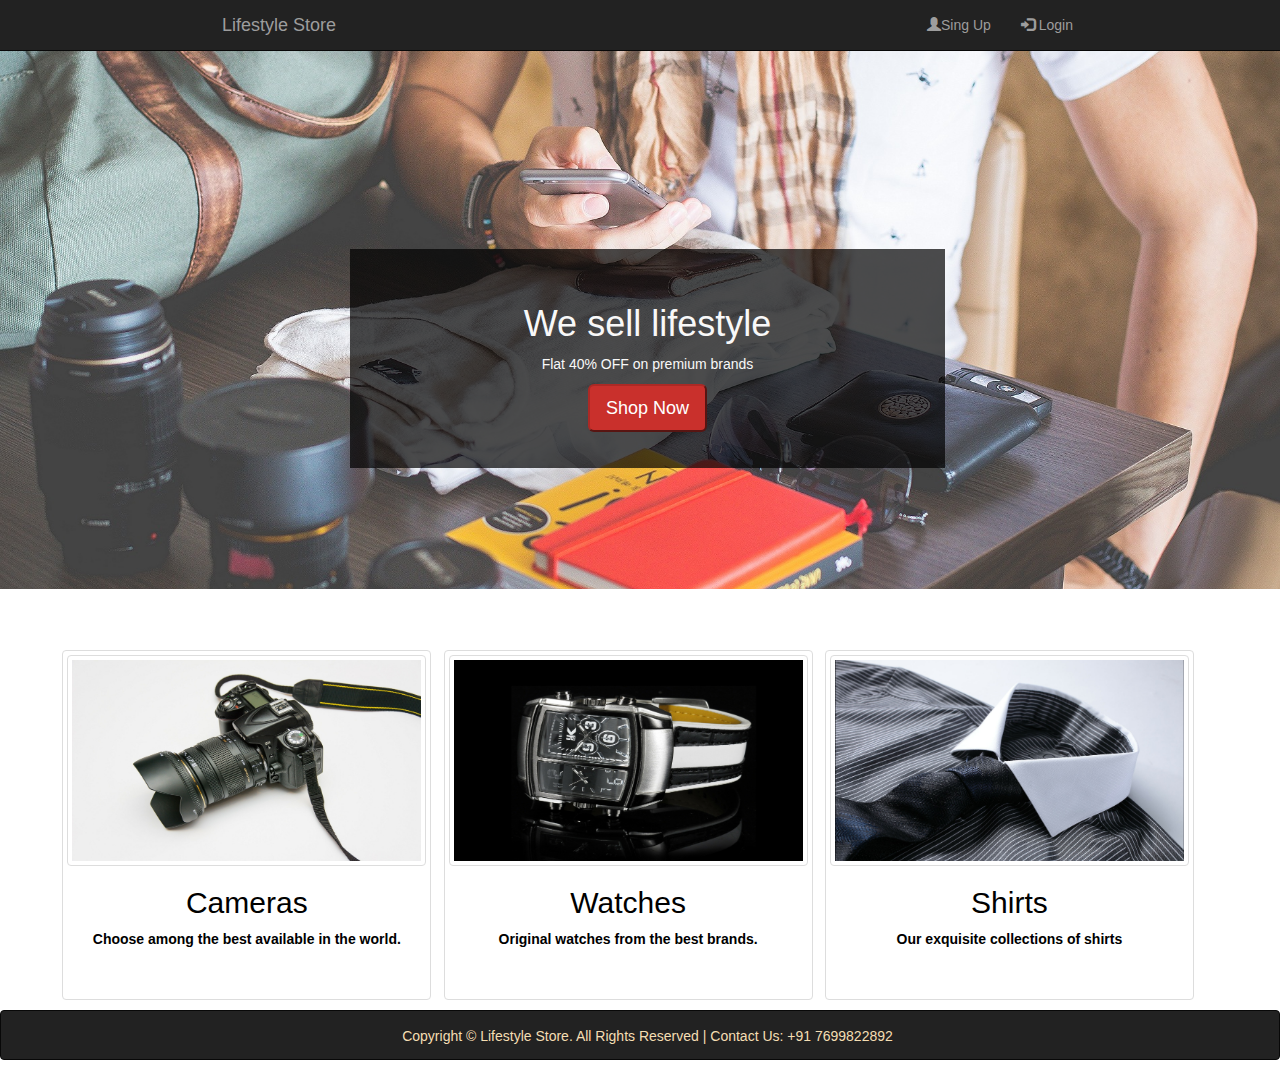
==== index.html @ 51b3bc00 "Add files via upload" ====
<!DOCTYPE html>
<head>
<title>Lifestyle Store</title>
<meta charset="utf-8">
  <meta name="viewport" content="width=device-width, initial-scale=1">
  <link rel="stylesheet" href="https://maxcdn.bootstrapcdn.com/bootstrap/3.4.1/css/bootstrap.min.css">
  <script src="https://ajax.googleapis.com/ajax/libs/jquery/3.5.1/jquery.min.js"></script>
  <script src="https://maxcdn.bootstrapcdn.com/bootstrap/3.4.1/js/bootstrap.min.js"></script>
<link rel="stylesheet" href="index.css">

</head>
<body>
    <nav class="navbar navbar-inverse navbar-fixed-top">
        <div class="container">
          <div class="navbar-header">
            <button type="button" class="navbar-toggle" data-toggle="collapse" data-target="#myNavbar">
              <span class="icon-bar"></span>
              <span class="icon-bar"></span>
              <span class="icon-bar"></span>                        
            </button>
            <a class="navbar-brand" href="#">Lifestyle Store</a>
          </div>
          <div class="collapse navbar-collapse" id="myNavbar">
            
            <ul class="nav navbar-nav navbar-right">
              
              <li><a href="Singup.html"><span class="glyphicon glyphicon-user"></span>Sing Up</a></li>
              <li><a href="Login.html"><span class="glyphicon glyphicon-log-in"></span> Login</a></li>
            </ul>
          </div>
        </div>
      </nav>
<div class="content">
    <div class="banner-image">
      <div class="container">
        <div class="inner-banner-image">
        <center>  <div class="banner_content">
                <h1>We sell lifestyle</h1>
                <p>Flat 40% OFF on premium brands</p>
              <center><a href="product.html"><button class=" class =”btn btn-danger btn-lg active">Shop Now</button></a></center>
            </div>

        </div></center>
    </div>
</div>
</div>
<div style="padding-top: 50px; padding-left: 50px;">
<div class="items" style="height: 350px;">
   
       <a href="#">
           <img class="thumbnail" src="camera.jpg"> 
   <div class="caption">
       <h2>Cameras</h2>
       <p>Choose among the best available in the world.</p>
   </div>
       </a>
      </div>
  
    
<div class="items" style="height: 350px;">
        <a href="#"><img class="thumbnail" src="watch.jpg"> 
        <div class="caption">
        <h2>Watches</h2>
        <p>Original watches from the best brands.</p>
            
        </div>
    </a>
    </div>
   <div class="items" style="height: 350px;">
    
        <a href="#"><img class="thumbnail" src="shirt.jpg"> 
        <div class="caption">
        <h2>Shirts</h2>
        <p>Our exquisite collections of shirts</p>
        </div>
        </a>
    </div>    
</div>

<footer style="padding-top: 360px;">
        
  <nav class="navbar navbar-inverse navbar-bottom" style="padding-top: 15px; color: wheat;">
      <div class="container">
     <center> <p>Copyright &copy; Lifestyle Store. All Rights Reserved | Contact Us: +91 7699822892 </p></center>
           
         
  </div>
  </nav>
</footer>




</body>
</html>
---- index.css ----
body{
    width: 100%;
    height: 100%;
    margin: 0;
   }
   a{
    text-decoration: none;
    background-color: transparent;
    color:#ededed;
   }
   .header{ 
       
    background-color:#000;
    color:#fff;
    border-color: #080808;
    min-height: 50px;
    border: 1px solid transparent;
   }
   .inner-header{
    width:80%;
    margin:auto;
   }
   .logo{
    float: left;
    height: 50px;
    padding: 15px;
    font-size: 20px;
    font-weight: bold;
   }
   .header-link{
    float:right;
    font-size:14px;
    height: 50px;
    padding: 15px 15px;
    font-size:16px;
    font-weight: bold;
   
   }
   .content{
    min-height: 600px;
}
   .banner-image{
    padding-top: 75px;
 padding-bottom: 50px;
 text-align: center;
 color: #f8f8f8;
 background: url(intro-bg_1.jpg) no-repeat center center;
 background-size: cover;
   }
   .inner-banner-image{
    padding-top: 12%;
    width:70%;
    margin:auto;
   }
   .banner_content{
    position: relative;
 padding-top: 6%;
 padding-bottom: 6%;
 margin-top: 12%;
 margin-bottom: 12%;
 background-color: rgba(0, 0, 0, 0.7);
 max-width: 660px;
   }
   .button{
    color: #fff;
    background-color: #c9302c;
    border-color: #ac2925;
    box-shadow: inset 0 3px 5px rgba(0, 0, 0, .125);
    padding: 10px 16px;
    font-size: 18px;
    border-radius: 6px;
    width: 120px;
    left: 50%;
   } 
   .container{
    width:70%;
    margin:auto;
    overflow:hidden;
    padding-left: 30px;
 
   }
   .items{
    width:30%;
    height:280px;
    display: block;
    padding: 4px;
    margin-bottom: 20px;
  
    background-color: #fff;
    border: 1px solid #ddd;
    border-radius: 4px;
    float:left;
    margin-left:1%;
   }
   .thumbnail{
    display: block;
    max-width: 100%;
    height: auto;
   }
   .caption{
    color:#000;
    padding:0px 10px 10px;
    font-weight: bold;
    text-align: center;
   }
   
   }
   .panel{
       width: 100%;
       height: 70px;
       background-color: blue;
       opacity: 0.6;
   }
   .panel-heading{
        color: wheat;
        padding-left: 20px;
        padding-top: 8px;
   }
   .footer{
    padding: 10px 0;
    background-color: #101010;
     color:#9d9d9d;
     bottom: 0;
     width: 100%;
    

   }
   .last{
       padding-top: 22px;
       padding-left: 30px;
   }
   .a{
       color: blue;
   }
   .form-group{
       width: 40%;
       padding-left: 30px;
   }
   .submit{
    padding-left: 30px;
   }
   .singup{
       padding-left: 30px;
   }
   .body{
      
       padding-left: 470px;

   }
   .card{
       width: 100px;
       height: 100px;
   }
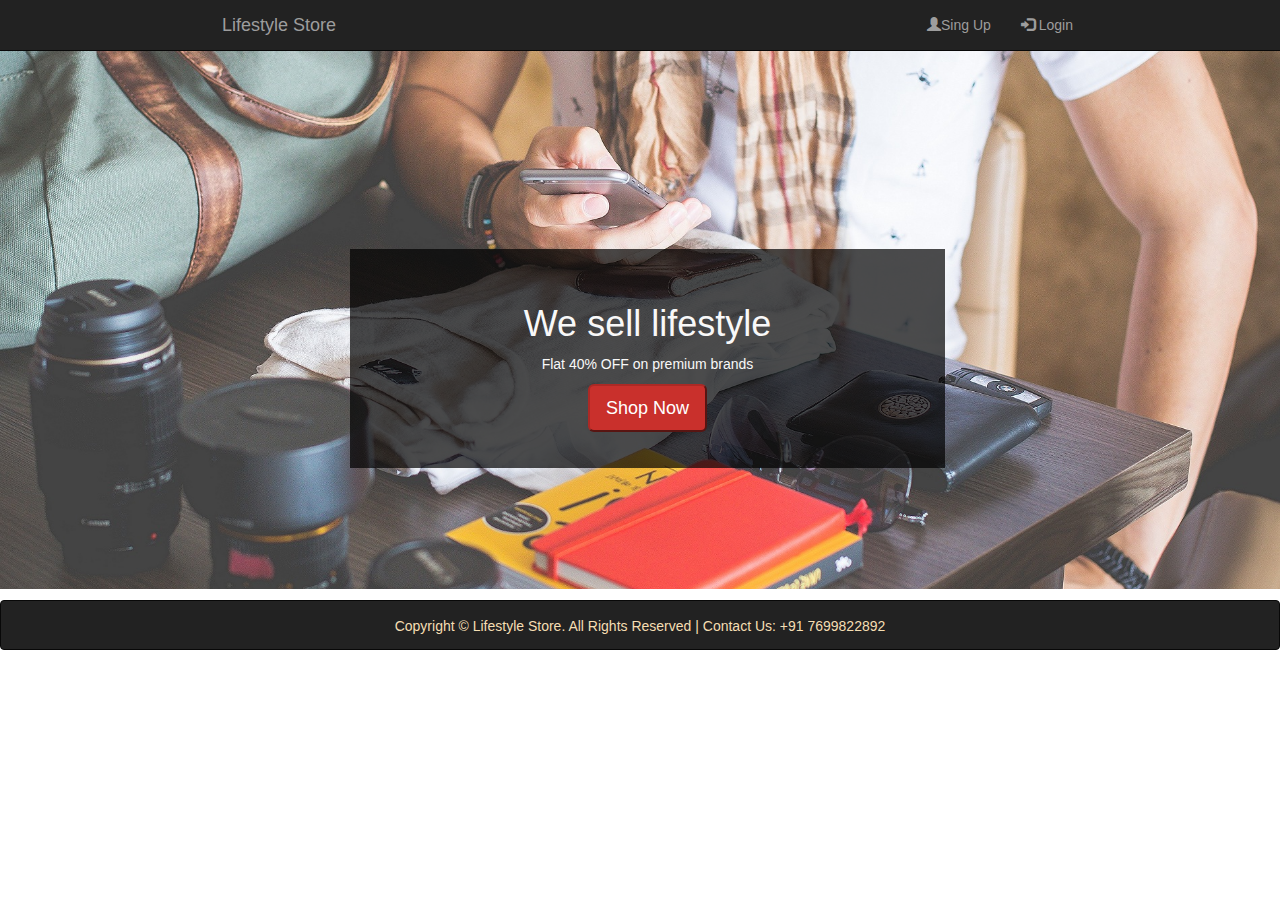
==== commit 823b1e4c: "Add files via upload" ====
--- a/index.html
+++ b/index.html
@@ -6,7 +6,7 @@
   <link rel="stylesheet" href="https://maxcdn.bootstrapcdn.com/bootstrap/3.4.1/css/bootstrap.min.css">
   <script src="https://ajax.googleapis.com/ajax/libs/jquery/3.5.1/jquery.min.js"></script>
   <script src="https://maxcdn.bootstrapcdn.com/bootstrap/3.4.1/js/bootstrap.min.js"></script>
-<link rel="stylesheet" href="index.css">
+  <link rel="stylesheet" href="index.css">
 
 </head>
 <body>
@@ -30,57 +30,26 @@
           </div>
         </div>
       </nav>
-<div class="content">
-    <div class="banner-image">
-      <div class="container">
-        <div class="inner-banner-image">
-        <center>  <div class="banner_content">
-                <h1>We sell lifestyle</h1>
-                <p>Flat 40% OFF on premium brands</p>
-              <center><a href="product.html"><button class=" class =”btn btn-danger btn-lg active">Shop Now</button></a></center>
-            </div>
+      
+      <div class="content">
+        <div class="banner-image">
+          <div class="container">
+            <div class="inner-banner-image">
+            <center>  <div class="banner_content">
+                    <h1>We sell lifestyle</h1>
+                    <p>Flat 40% OFF on premium brands</p>
+                  <center><a href="product.html"><button class=" class =”btn btn-danger btn-lg active">Shop Now</button></a></center>
+                </div>
+    
+            </div></center>
+        </div>
+    </div>
+    </div>
 
-        </div></center>
-    </div>
-</div>
-</div>
-<div style="padding-top: 50px; padding-left: 50px;">
-<div class="items" style="height: 350px;">
-   
-       <a href="#">
-           <img class="thumbnail" src="camera.jpg"> 
-   <div class="caption">
-       <h2>Cameras</h2>
-       <p>Choose among the best available in the world.</p>
-   </div>
-       </a>
-      </div>
-  
-    
-<div class="items" style="height: 350px;">
-        <a href="#"><img class="thumbnail" src="watch.jpg"> 
-        <div class="caption">
-        <h2>Watches</h2>
-        <p>Original watches from the best brands.</p>
-            
-        </div>
-    </a>
-    </div>
-   <div class="items" style="height: 350px;">
-    
-        <a href="#"><img class="thumbnail" src="shirt.jpg"> 
-        <div class="caption">
-        <h2>Shirts</h2>
-        <p>Our exquisite collections of shirts</p>
-        </div>
-        </a>
-    </div>    
-</div>
-
-<footer style="padding-top: 360px;">
+<footer>
         
   <nav class="navbar navbar-inverse navbar-bottom" style="padding-top: 15px; color: wheat;">
-      <div class="container">
+      <div class="container-fluid">
      <center> <p>Copyright &copy; Lifestyle Store. All Rights Reserved | Contact Us: +91 7699822892 </p></center>
            
          
